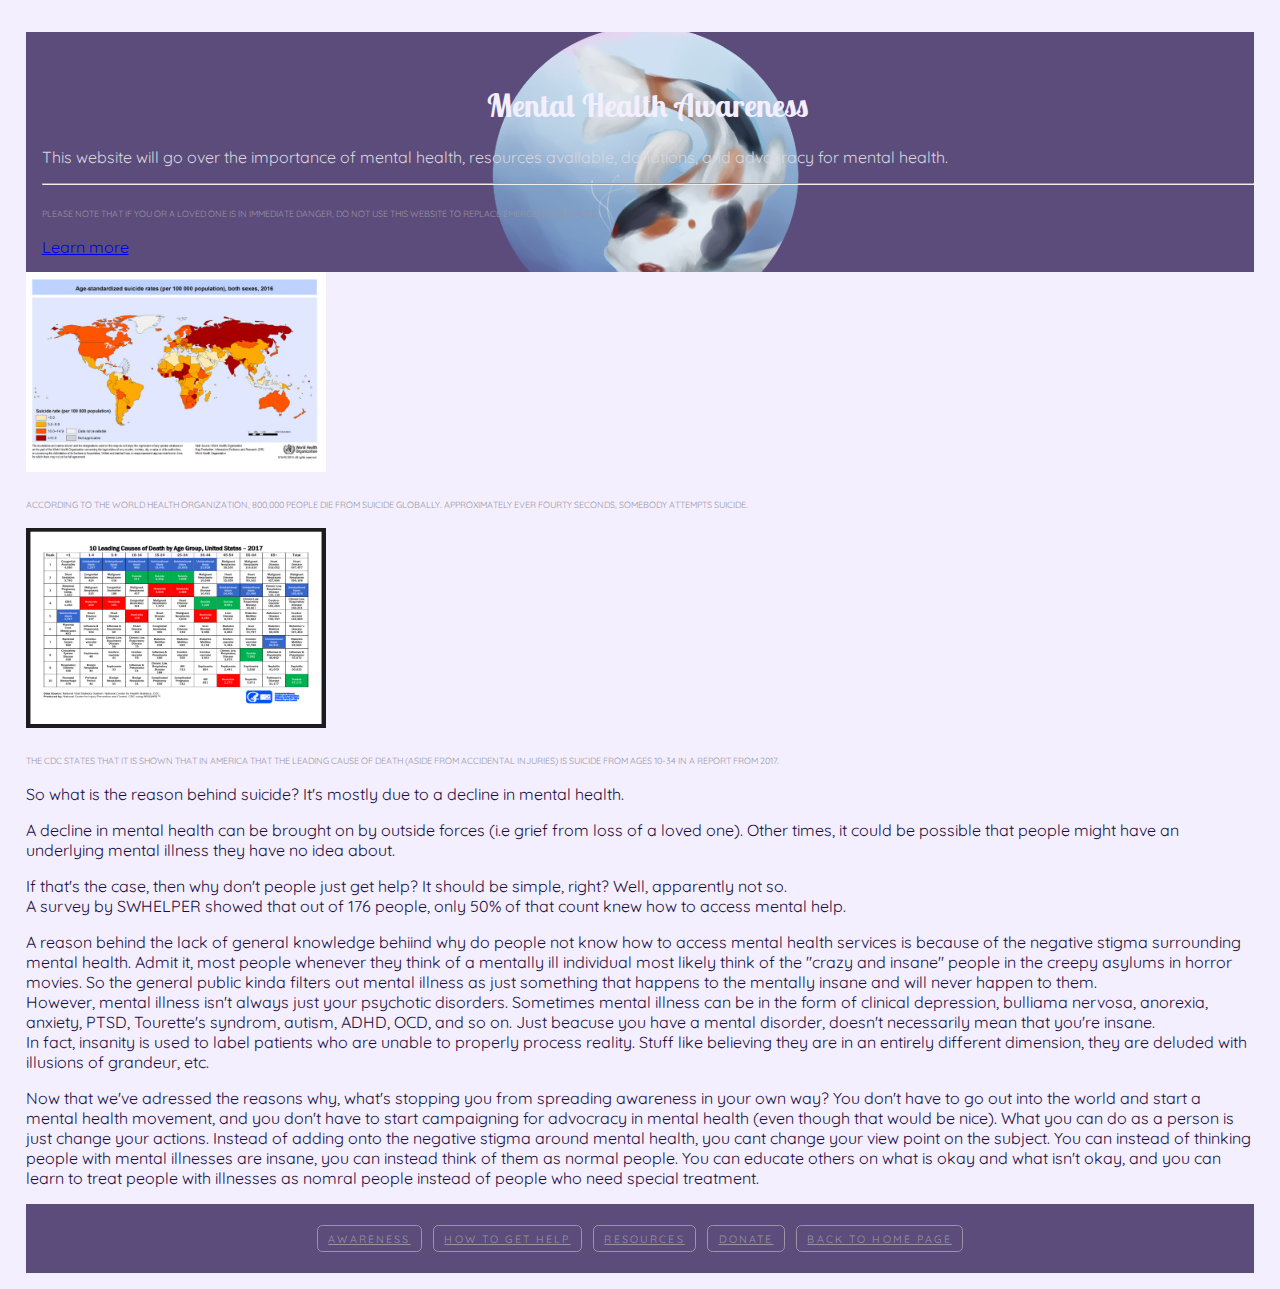
==== awareness.html @ e10deabf "Add files via upload" ====
<!DOCTYPE HTML>

<html>
    <head>
        <meta charset="utf-8">
        <meta name="viewport" content="width=device-width, initial-scale=1, shrink-to-fit=no">
        <title>Mental Health - Awareness</title>
        <link rel="icon" href = "favicon.ico">
        <link rel="StyleSheet" href="StyleSheet.css">
        <link href="https://fonts.googleapis.com/css2?family=Abril+Fatface&family=Lobster+Two&family=Quicksand:wght@500&family=Righteous&display=swap" rel="stylesheet">

    </head>
    <div id="container">
    <header>
        <div class="jumbotron">
            <h1 class="display-4">Mental Health Awareness</h1>
            <p class="lead">This website will go over the importance of mental health, resources available, donations, and advocracy for mental health.</p>
            <hr class="my-4">
            <p><span class="subhead">Please note that if you or a loved one is in immediate danger, do not use this website to replace emergency services.</span></p>
            <a class="btn btn-primary btn-lg" href="#" role="button">Learn more</a>
          </div>
    </header>

    <body>
        <img src="IMG_2246.PNG" alt="World Health Organization suicide graph" width="300" height="200"><p><span class="subhead">According to the World Health Organization, 800,000 people die from suicide globally. Approximately ever fourty seconds, somebody attempts suicide.</span></p>
        <img src="IMG_2247.PNG" alt="CDC causes of death in United States in 2017" width="300" height="200">
        <p><span class="subhead">The CDC states that it is shown that in America that the leading cause of death (aside from accidental injuries) is suicide from ages 10-34 in a report from 2017.</span></p>

        <p> So what is the reason behind suicide? It's mostly due to a decline in mental health.</p>
        <p>A decline in mental health can be brought on by outside forces (i.e grief from loss of a loved one).
        Other times, it could be possible that people might have an underlying mental illness they have no idea about.</p>

        <p> If that's the case, then why don't people just get help? It should be simple, right? Well, apparently not so.<br>
        A survey by SWHELPER showed that out of 176 people, only 50% of that count knew how to access mental help.</p>

        <p>A reason behind the lack of general knowledge behiind why do people not know how to access mental health services
            is because of the negative stigma surrounding mental health. Admit it, most people whenever they think of a mentally ill
            individual most likely think of the "crazy and insane" people in the creepy asylums in horror movies. So the general public
            kinda filters out mental illness as just something that happens to the mentally insane and will never happen to them.<br>

            However, mental illness isn't always just your psychotic disorders. Sometimes mental illness can be in the form of clinical depression,
            bulliama nervosa, anorexia, anxiety, PTSD, Tourette's syndrom, autism, ADHD, OCD, and so on. Just beacuse you have a mental disorder,
            doesn't necessarily mean that you're insane. <br>

            In fact, insanity is used to label patients who are unable to properly process reality. Stuff like believing they are in an
            entirely different dimension, they are deluded with illusions of grandeur, etc.
        </p>

        <p> Now that we've adressed the reasons why, what's stopping you from spreading awareness in your own way? You don't have to go out into 
            the world and start a mental health movement, and you don't have to start campaigning for advocracy in mental health (even though that would be nice).
            What you can do as a person is just change your actions. Instead of adding onto the negative stigma around mental health, you cant change
            your view point on the subject. You can instead of thinking people with mental illnesses are insane, you can instead think of them as 
            normal people. You can educate others on what is okay and what isn't okay, and you can learn to treat people with illnesses as nomral people
            instead of people who need special treatment.
        </p>
        </div>
    </body>

    <footer>
        <nav>
            <ul>
                <li><a href="awareness.html">Awareness</a></li>
                <li><a href="how-to.html">How to get help</a></li>
                <li><a href="resource.html">Resources</a></li>
                <li><a href="Donate.html">Donate</a></li>
                <li><a href="index.html"> Back to Home Page</a></li>
            </ul>
        </nav>
    </footer>
    </div>
</html>
---- StyleSheet.css ----
/* Main styling */
@charset "UTF-8";
html {
    box-sizing: border-box;
  }
  * {
    box-sizing: inherit;
  }
body {   
    background-color:#f4efff;
    margin: 0 2%;
    font-family: 'Quicksand', sans-serif;
    color: #1a0e3e;
    font-size: medium;
    padding-top: 2rem;
    padding-bottom: 1rem;
}

/* Headings */
h1 {
    text-align:center;
    font-family: 'Lobster Two', cursive;
    font: weight 600;
    font-size: xx-large;
    color: #f4efff;
   
}

h2 {
    text-align: left;
    font-family: 'Righteous', cursive;
    font: weight 400;
    font-size: x-large;
    text-transform: uppercase;
    border-bottom: 1.5px solid #b9aedd;
    color: #9996a3
}

/* Image styling */
.image{
    float: left;
    margin: 0 1em 1em 0;
}
.subhead {
    text-align: center;
    font: weight 100;
    font-size: xx-small;
    text-transform: uppercase;
    color: #9996a3
}

/* Headers and footers */
header {
    padding-top: 2em;
    padding-bottom: 2em;
    background: #5c4c7b url(export.png) no-repeat center
    2px fixed;
    height: 15em;
    text-align: justify;
    margin: 0;
    padding-left: 1em;
    color: #d8d6dd;    
}

footer {
    background-color: #5c4c7b;
    color: #b6afc4;
    text-align: center;
    font: weight 100;
    font-size: smaller;
    padding-top: 1rem;
    padding-bottom: 1rem;
}

/* Link */
nav, footer {
    font-family: 'Quicksand', sans-serif;
    background-color: #5c4c7b;
}

nav ul li a:link, nav ul li a:visited {
    color: #9996a3;
}

nav ul li a:focus, nav ul li a:hover, nav ul li a:active {
    color: #d8d6dd;
}

nav ul {
    margin: 0;
    padding: 0;
    list-style-type: none;
    display: flex;
    justify-content: center;
}

nav ul li {
    font-size: .8em;
    text-transform: uppercase;
    letter-spacing: .2em;
}

nav ul li a {
    display: block;
    border: 1px solid;
    border-radius: .5em;
    padding: .5em 1em;
    margin: .5em;
}
/* Misc. items */
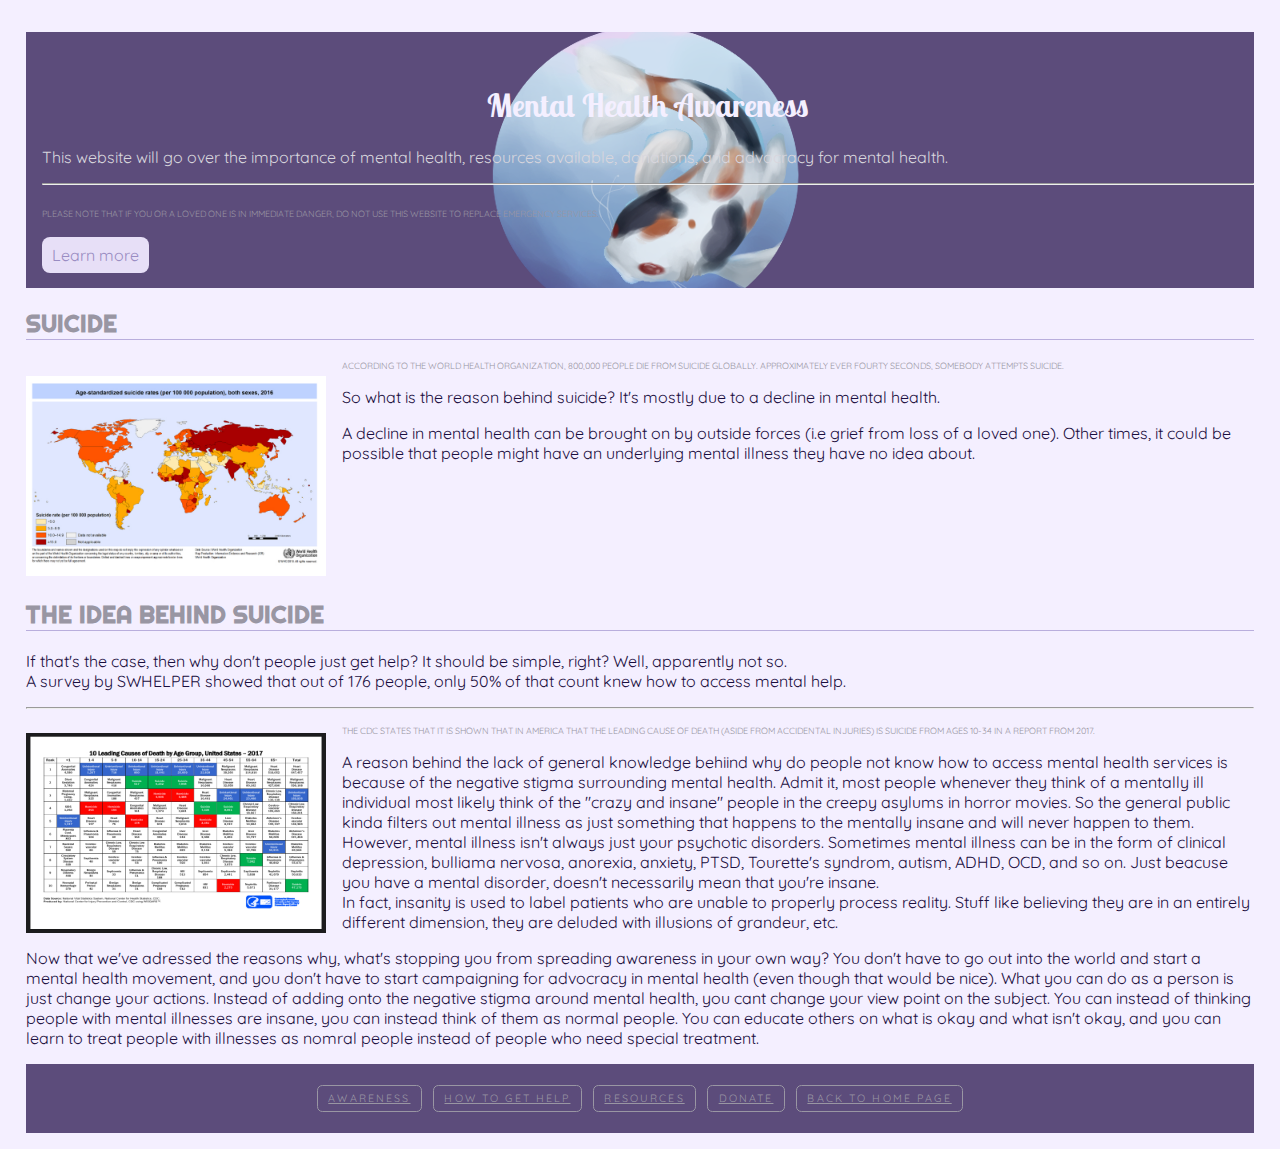
==== commit 4582ba99: "Add files via upload" ====
--- a/awareness.html
+++ b/awareness.html
@@ -17,22 +17,27 @@
             <p class="lead">This website will go over the importance of mental health, resources available, donations, and advocracy for mental health.</p>
             <hr class="my-4">
             <p><span class="subhead">Please note that if you or a loved one is in immediate danger, do not use this website to replace emergency services.</span></p>
-            <a class="btn btn-primary btn-lg" href="#" role="button">Learn more</a>
+            <a class="button" href="https://www.who.int/mental_health/policy/services/1_advocacy_WEB_07.pdf" role="button">Learn more</a>
           </div>
     </header>
 
     <body>
-        <img src="IMG_2246.PNG" alt="World Health Organization suicide graph" width="300" height="200"><p><span class="subhead">According to the World Health Organization, 800,000 people die from suicide globally. Approximately ever fourty seconds, somebody attempts suicide.</span></p>
-        <img src="IMG_2247.PNG" alt="CDC causes of death in United States in 2017" width="300" height="200">
-        <p><span class="subhead">The CDC states that it is shown that in America that the leading cause of death (aside from accidental injuries) is suicide from ages 10-34 in a report from 2017.</span></p>
-
+        <h2> Suicide </h2>
+        <img src="IMG_2246.PNG" alt="World Health Organization suicide graph" width="300" height="200"><p><div class="subhead">According to the World Health Organization, 800,000 people die from suicide globally. Approximately ever fourty seconds, somebody attempts suicide.</div></p>
         <p> So what is the reason behind suicide? It's mostly due to a decline in mental health.</p>
         <p>A decline in mental health can be brought on by outside forces (i.e grief from loss of a loved one).
         Other times, it could be possible that people might have an underlying mental illness they have no idea about.</p>
-
+        </div>
+        <br>
+        <br>
+        <br>
+        <br>
+        <br>
+        <h2> The idea behind suicide</h2>
         <p> If that's the case, then why don't people just get help? It should be simple, right? Well, apparently not so.<br>
-        A survey by SWHELPER showed that out of 176 people, only 50% of that count knew how to access mental help.</p>
-
+        A survey by SWHELPER showed that out of 176 people, only 50% of that count knew how to access mental help.</p> <hr>
+        <img src="IMG_2247.PNG" alt="CDC causes of death in United States in 2017" width="300" height="200">
+        <p><div class ="subhead">The CDC states that it is shown that in America that the leading cause of death (aside from accidental injuries) is suicide from ages 10-34 in a report from 2017.</div></p>
         <p>A reason behind the lack of general knowledge behiind why do people not know how to access mental health services
             is because of the negative stigma surrounding mental health. Admit it, most people whenever they think of a mentally ill
             individual most likely think of the "crazy and insane" people in the creepy asylums in horror movies. So the general public
--- a/StyleSheet.css
+++ b/StyleSheet.css
@@ -37,12 +37,12 @@
 }
 
 /* Image styling */
-.image{
+img {
     float: left;
-    margin: 0 1em 1em 0;
+    margin: 1em 1em 0 0;
 }
 .subhead {
-    text-align: center;
+    text-align: left;
     font: weight 100;
     font-size: xx-small;
     text-transform: uppercase;
@@ -55,7 +55,7 @@
     padding-bottom: 2em;
     background: #5c4c7b url(export.png) no-repeat center
     2px fixed;
-    height: 15em;
+    height: 16em;
     text-align: justify;
     margin: 0;
     padding-left: 1em;
@@ -107,4 +107,23 @@
     padding: .5em 1em;
     margin: .5em;
 }
+
+a:link, a:visited {
+    color: #998cc2
+}
+
+a:focus, a:hover {
+    color: #bebaca
+}
 /* Misc. items */
+.button {
+    background-color: #e7dff7;
+    border: none;
+    border-radius: .5em;
+    color: #9996a3;
+    padding: 8px  10px;
+    text-align: center;
+    text-decoration: none;
+    display: inline-block;
+
+}
